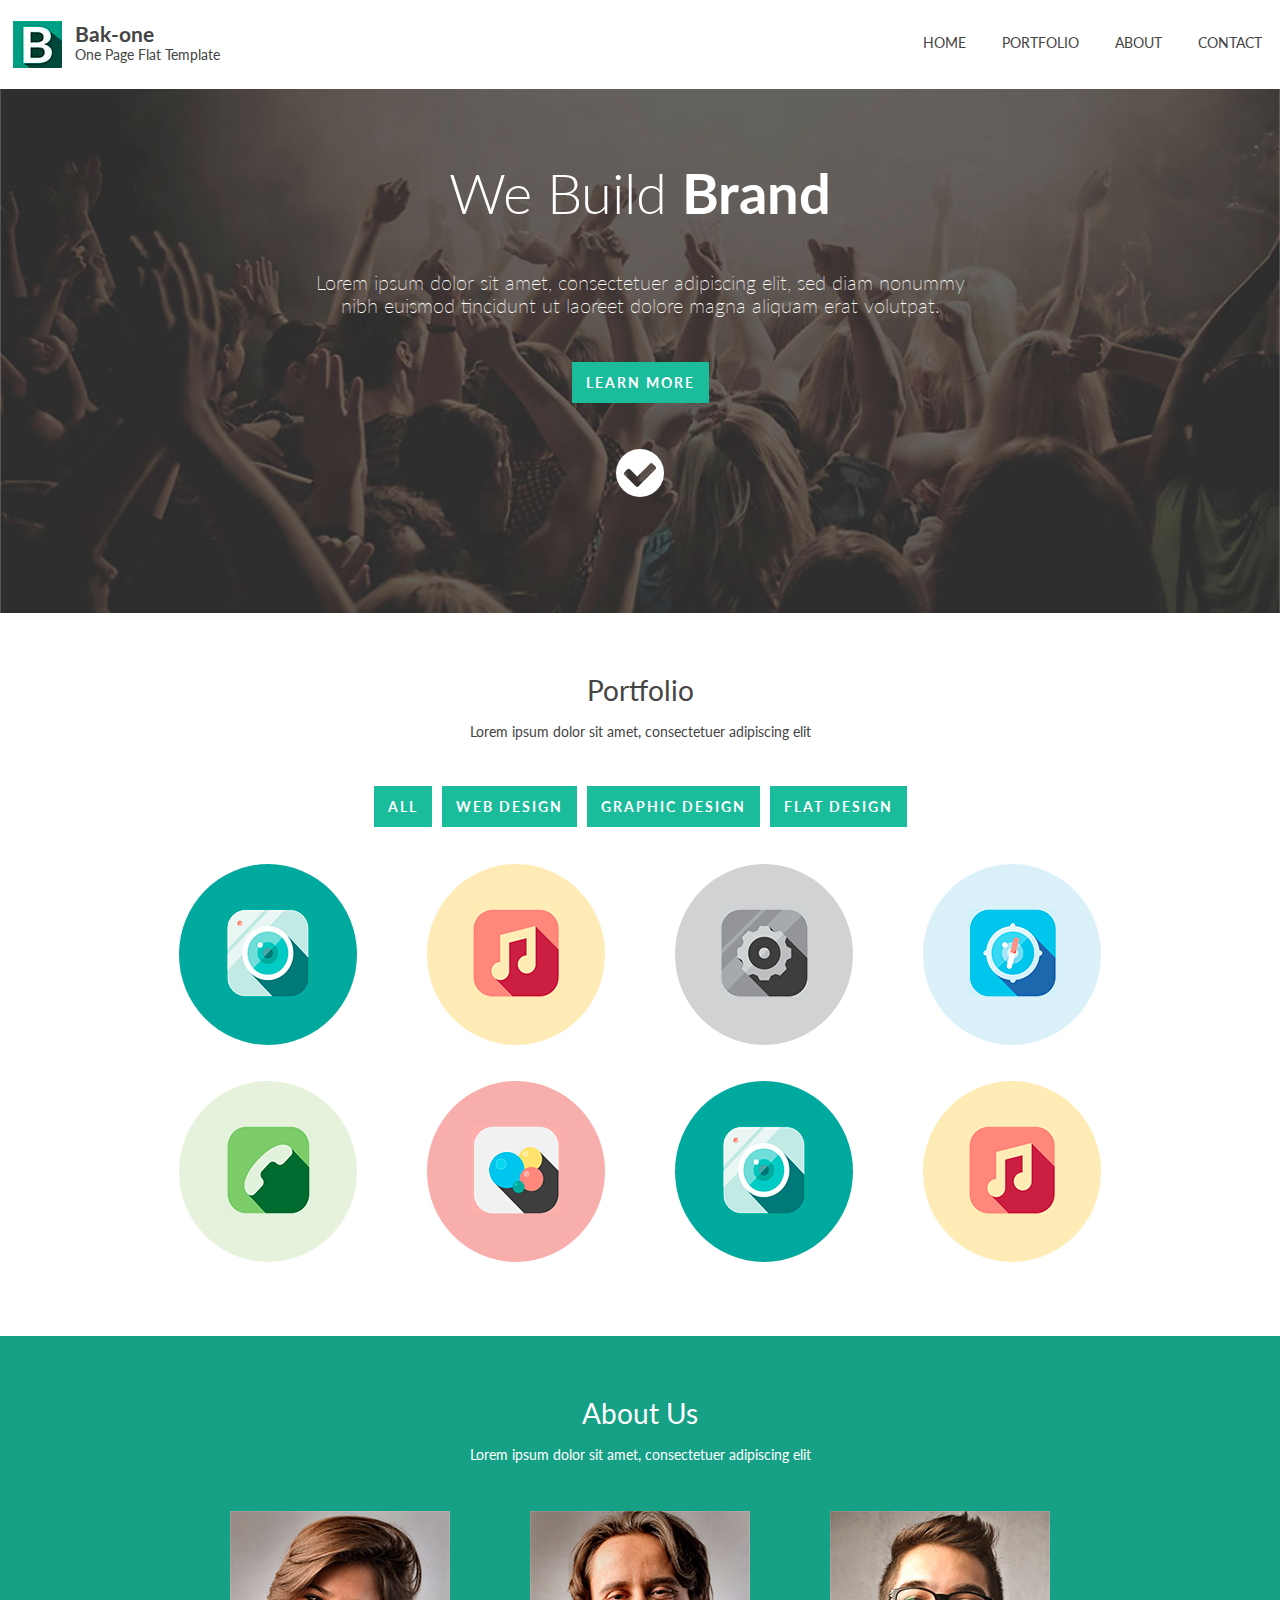
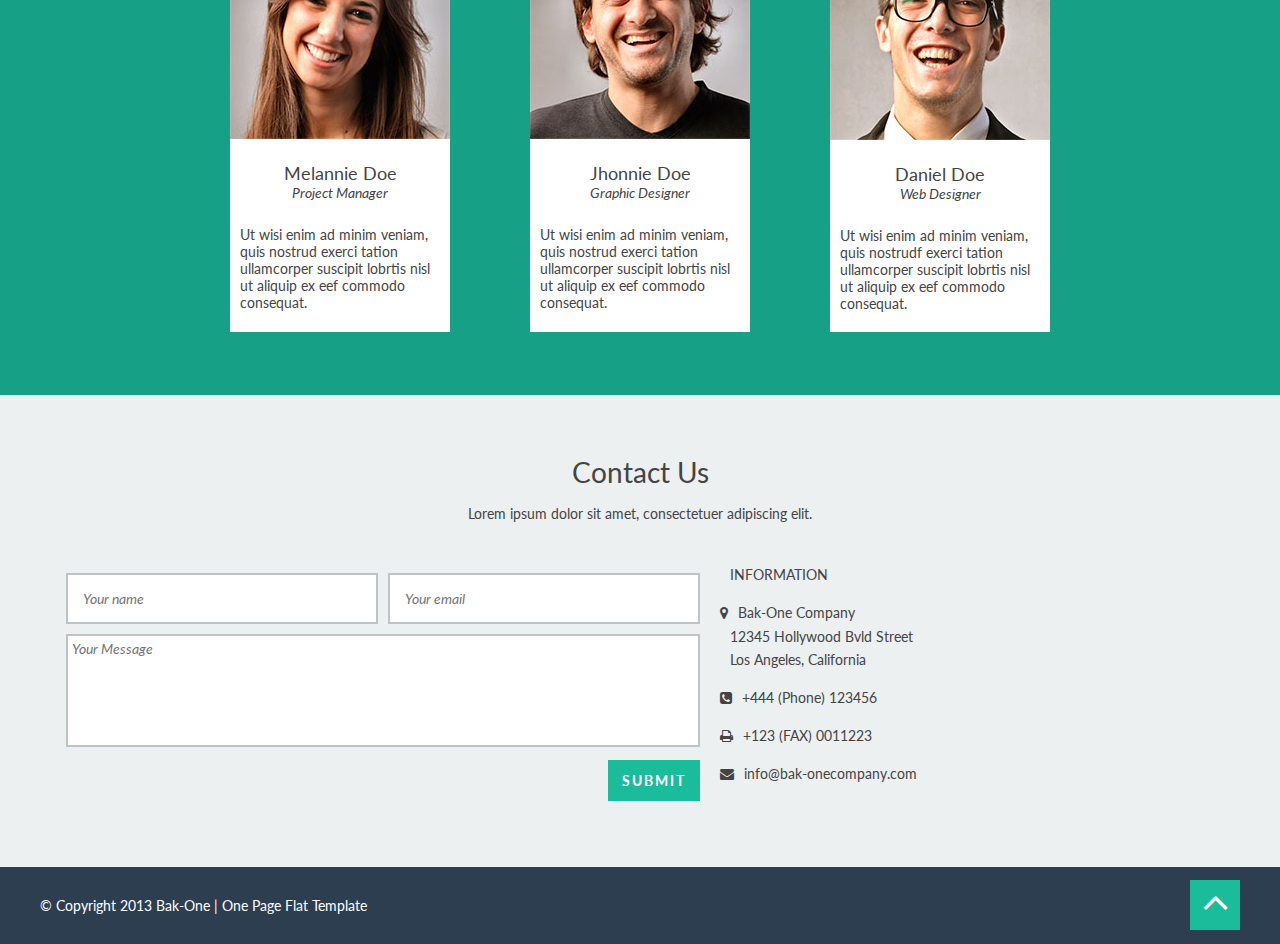
==== back-one/index.html @ 5c71b9d1 "Update Sites" ====
<!DOCTYPE html><html lang="en"><head><title>Bak-One | One Page Flat Template</title><meta charset="utf-8"><meta name="viewport" content="width=device-width,initial-scale=1"><link rel="shortcut icon" href="img/favicon.ico"><link href="css/style.css" rel="stylesheet"><link href="css/font-awesome.min.css" rel="stylesheet"></head><body><header class="dark"><div class="logo_nav"><div class="logo"><a href="/"><img class="img_logo" src="img/logo.png" width="49" height="47" alt=""></a><h1>Bak-one</h1><p>One Page Flat Template</p></div><nav><ul><li><a href="index.html">Home</a></li><li><a href="#">Portfolio</a></li><li><a href="#">About</a></li><li><a href="#">Contact</a></li></ul></nav><span class="fa fa-bars fa-3x navbar"></span></div></header><div id="home" class="content_center"><p class="light">We Build <span class="bold">Brand</span></p><p class="first_text">Lorem ipsum dolor sit amet, consectetuer adipiscing elit, sed diam nonummy nibh euismod tincidunt ut laoreet dolore magna aliquam erat volutpat.</p><a class="button" href="#">Learn More</a><div class="check-circle"><span class="fa fa-check-circle fa-4x"></span></div></div><div id="portfolio" class="dark content_center"><div class="block-title"><h2>Portfolio</h2><p>Lorem ipsum dolor sit amet, consectetuer adipiscing elit</p></div><ul><li class="button">all</li><li class="button">web design</li><li class="button">graphic design</li><li class="button">flat design</li></ul><div class="flex_wrap flex_around"><div class="flex_wrap flex_around"><div class="flex_wrap flex_around"><div class="soc_buttons num1"><a href="#"><img class="soc_icon" src="img/col_1.png" alt=""></a></div><div class="soc_buttons num2"><a href="#"><img class="soc_icon" src="img/col_2.png" alt=""></a></div></div><div class="flex_wrap flex_around"><div class="soc_buttons num3"><a href="#"><img class="soc_icon" src="img/col_3.png" alt=""></a></div><div class="soc_buttons num4"><a href="#"><img class="soc_icon" src="img/col_4.png" alt=""></a></div></div></div><div class="flex_wrap flex_around"><div class="flex_wrap flex_around"><div class="soc_buttons num5"><a href="#"><img class="soc_icon" src="img/col_5.png" alt=""></a></div><div class="soc_buttons num6"><a href="#"><img class="soc_icon" src="img/col_6.png" alt=""></a></div></div><div class="flex_wrap flex_around"><div class="soc_buttons num7"><a href="#"><img class="soc_icon" src="img/col_7.png" alt=""></a></div><div class="soc_buttons num8"><a href="#"><img class="soc_icon" src="img/col_8.png" alt=""></a></div></div></div></div></div><div id="about" class="content_center"><div class="block-title"><h2>About Us</h2><p>Lorem ipsum dolor sit amet, consectetuer adipiscing elit</p></div><div class="flex_wrap mens"><div class="men"><img src="img/avatar1.jpg" alt=""><div class="description"><p class="person-name">Melannie Doe</p><p class="person-position">Project Manager</p><p class="person-description">Ut wisi enim ad minim veniam, quis nostrud exerci tation ullamcorper suscipit lobrtis nisl ut aliquip ex eef commodo consequat.</p></div></div><div class="men"><img src="img/avatar2.jpg" alt=""><div class="description"><p class="person-name">Jhonnie Doe</p><p class="person-position">Graphic Designer</p><p class="person-description">Ut wisi enim ad minim veniam, quis nostrud exerci tation ullamcorper suscipit lobrtis nisl ut aliquip ex eef commodo consequat.</p></div></div><div class="men"><img src="img/avatar3.jpg" alt=""><div class="description"><p class="person-name">Daniel Doe</p><p class="person-position">Web Designer</p><p class="person-description">Ut wisi enim ad minim veniam, quis nostrudf exerci tation ullamcorper suscipit lobrtis nisl ut aliquip ex eef commodo consequat.</p></div></div></div></div><div id="contact" class="dark"><div class="block-title"><h2>Contact Us</h2><p>Lorem ipsum dolor sit amet, consectetuer adipiscing elit.</p></div><div class="flex_wrap clearfix"><form action="#" method="POST"><div class="flex_wrap"><input class="input_text" type="text" name="name" placeholder="Your name"> <input class="input_text" type="email" name="email" placeholder="Your email"></div><div class="textarea_wrap"><textarea name="message" placeholder="Your Message"></textarea></div><input type="submit" class="button" value="Submit"></form><div class="information"><h3>Information</h3><ul><li><span class="fa fa-map-marker"></span>Bak-One Company<br>12345 Hollywood Bvld Street<br>Los Angeles, California</li><li><span class="fa fa-phone-square"></span>+444 (Phone) 123456</li><li><span class="fa fa-print"></span>+123 (FAX) 0011223</li><li><span class="fa fa-envelope"></span>info@bak-onecompany.com</li></ul></div></div></div><footer><div class="copyright">&copy; Copyright 2013 Bak-One | One Page Flat Template</div><div id="scroll_to_top"><span class="fa fa-angle-up fa-3x"></span></div></footer><script src="js/jquery-3.1.0.min.js"></script><script src="js/scrollToTop.js"></script><script src="js/script.js"></script></body></html>
---- back-one/css/style.css ----
blockquote,
body,
code,
dd,
div,
dl,
dt,
fieldset,
form,
h1,
h2,
h3,
h4,
h5,
h6,
input,
li,
p,
pre,
td,
textarea,
th,
ul {
  margin: 0;
  padding: 0;
}

table {
  border-collapse: collapse;
  border-spacing: 0;
}

abbr,
fieldset,
img {
  border: 0;
}

address,
caption,
cite,
code,
dfn,
em,
strong,
th,
var {
  font-style: normal;
  font-weight: 400;
}

nav li,
ul li {
  list-style: none;
}

caption,
th {
  text-align: left;
}

h1,
h2,
h3,
h4,
h5,
h6 {
  font-size: 100%;
  font-weight: 400;
}

sup {
  vertical-align: text-top;
}

sub {
  vertical-align: text-bottom;
}

input,
select,
textarea {
  font-family: inherit;
  font-size: inherit;
  font-weight: inherit;
}

legend {
  color: #000;
}

article,
aside,
details,
figcaption,
figure,
footer,
header,
hgroup,
menu,
nav,
section {
  display: block;
}

@font-face {
  font-family: Lato-Regular;
  src: url("../fonts/Lato/Lato-Regular.ttf");
}

@font-face {
  font-family: Lato-Bold;
  src: url("../fonts/Lato/Lato-Bold.ttf");
}

@font-face {
  font-family: Lato-Italic;
  src: url("../fonts/Lato/Lato-Italic.ttf");
}

@font-face {
  font-family: Lato-Light;
  src: url("../fonts/Lato/Lato-Light.ttf");
}

@font-face {
  font-family: Lato-Thin;
  src: url("../fonts/Lato/Lato-Thin.ttf");
}

body,
html {
  width: 100%;
  height: 100%;
  font: 14px Lato-Regular;
  color: #fff;
}

h1 {
  font-size: 1.5rem;
  font-family: Lato-Bold;
}

h2 {
  font-size: 2rem;
}

a,
p {
  font-size: 1rem;
}

form {
  -ms-flex-preferred-size: 500px;
  flex-basis: 500px;
  -ms-flex-positive: 1;
  flex-grow: 1;
  box-sizing: border-box;
  padding: 10px;
}

input,
textarea {
  font-family: Lato-Italic;
  color: #444;
  border: 2px solid #bec3c7;
  padding: 15px;
}

.textarea_wrap {
  width: 100%;
}

textarea {
  margin: 10px 0;
  padding: .7%;
  width: 98%;
  height: 100px;
  resize: none;
}

.block-title {
  text-align: center;
  margin-bottom: 2em;
  line-height: 3em;
}

.check-circle {
  margin: 3em 0;
}

.bold {
  font-family: Lato-Bold;
}

.dark {
  color: #444;
}

header {
  padding: 1.5em 0;
  background: #fff;
  overflow: hidden;
}

header .logo_nav {
  margin: 0 auto;
  max-width: 1280px;
  text-align: right;
}

header .logo {
  float: left;
  text-align: left;
  width: 222px;
}

.logo img {
  float: left;
  margin: 0 13px;
}

nav {
  text-transform: uppercase;
  float: right;
}

nav ul li {
  float: left;
}

nav ul li a {
  display: block;
  text-decoration: none;
  color: #444;
  padding: 13px 18px;
}

nav ul li a,
nav ul li a:hover {
  transition: background .3s ease;
}

nav ul li a:hover {
  background: #1bbc9b;
}

#about,
#contact,
#home,
#portfolio {
  padding: 4em;
}

.content_center {
  text-align: center;
}

.navbar {
  cursor: pointer;
  display: none!important;
}

.light {
  font-size: 4rem;
  margin: 0;
}

.first_text {
  padding: 45px 0;
  max-width: 650px;
  margin: 0 auto;
  font-size: 1.4rem;
  font-family: Lato-Thin;
}

#home {
  padding: 5em;
  background: url("../img/header_background.jpg") no-repeat 50%;
  background-size: cover;
  font-family: Lato-Light;
}

#portfolio ul {
  margin: 1em;
}

#portfolio ul li {
  display: inline-block;
  margin: 5px;
}

#about {
  background-color: #16a086;
}

#contact {
  background-color: #ecf0f1;
}

footer {
  position: relative;
  background-color: #2d3e50;
  padding: 30px 40px;
}

.button {
  display: inline-block;
  background-color: #1bbc9b;
  padding: 12px 14px;
  font-family: Lato-Bold;
  text-transform: uppercase;
  letter-spacing: 2px;
  color: #fff;
  border: 0;
  cursor: pointer;
  text-decoration: none;
}

.button,
.button:hover {
  transition: background .3s ease;
}

.button:hover {
  background-color: #16a086;
}

.flex_wrap {
  display: -ms-flexbox;
  display: flex;
  -ms-flex-wrap: wrap;
  flex-wrap: wrap;
  -ms-flex-pack: justify;
  justify-content: space-between;
}

.flex_around {
  -ms-flex-pack: distribute;
  justify-content: space-around;
}

.soc_icon {
  margin: 45px;
}

.soc_buttons {
  display: inline-block;
  border-radius: 50%;
  margin: 18px 35px;
}

.num1 {
  background: #00a99d;
}

.num2 {
  background: #ffebb5;
}

.num3 {
  background: #d0d2d3;
}

.num4 {
  background: #dbf1fa;
}

.num5 {
  background: #e7f2dd;
}

.num6 {
  background: #f8aeaa;
}

.num7 {
  background: #00a99d;
}

.num8 {
  background: #ffebb5;
}

#scroll_to_top {
  text-align: center;
  position: absolute;
  right: 40px;
  top: 0;
  bottom: 0;
  margin: auto;
  width: 50px;
  height: 50px;
  background-color: #1bbc9b;
  cursor: pointer;
}

.description {
  padding: 20px 10px;
}

.men {
  width: 220px;
  background-color: #fff;
  color: #444;
  margin: .5em;
}

.mens {
  max-width: 900px;
  margin: 0 auto;
  -ms-flex-pack: distribute;
  justify-content: space-around;
}

.person-name {
  font-size: 1.3rem;
}

.person-position {
  font-family: Lato-Italic;
}

.person-description {
  padding-top: 25px;
  text-align: left;
}

.input_text {
  -ms-flex-positive: 1;
  flex-grow: 1;
  -ms-flex-preferred-size: 200px;
  flex-basis: 200px;
  margin-left: 10px;
}

.input_text:first-child {
  margin-left: 0;
}

input[type=submit] {
  float: right;
}

.information {
  display: inline-block;
  -ms-flex-positive: 2;
  flex-grow: 2;
  line-height: 1.7em;
  margin-left: 20px;
}

.information h3 {
  text-transform: uppercase;
}

.information ul li {
  margin-top: 1em;
  text-indent: -5px;
}

.information ul li span.fa {
  margin-right: 10px;
}

.copyright {
  width: 75%;
}

.clearfix:after,
.clearfix:before {
  content: " ";
  display: table;
}

.clearfix:after {
  clear: both;
}

.clearfix {
  *zoom: 1;
}

@media all and (max-width:650px) {
  header .logo,
  nav {
    float: none;
    overflow: hidden;
  }

  nav {
    margin-top: 1em;
  }

  nav ul li {
    display: block;
    float: none;
    text-align: center;
    width: 100%;
  }

  .navbar {
    display: block!important;
    position: absolute;
    top: 25px;
    right: 5%;
  }
}

@media all and (max-width:625px) {
  .input_text {
    margin-left: 0;
    margin-bottom: 10px;
  }
}
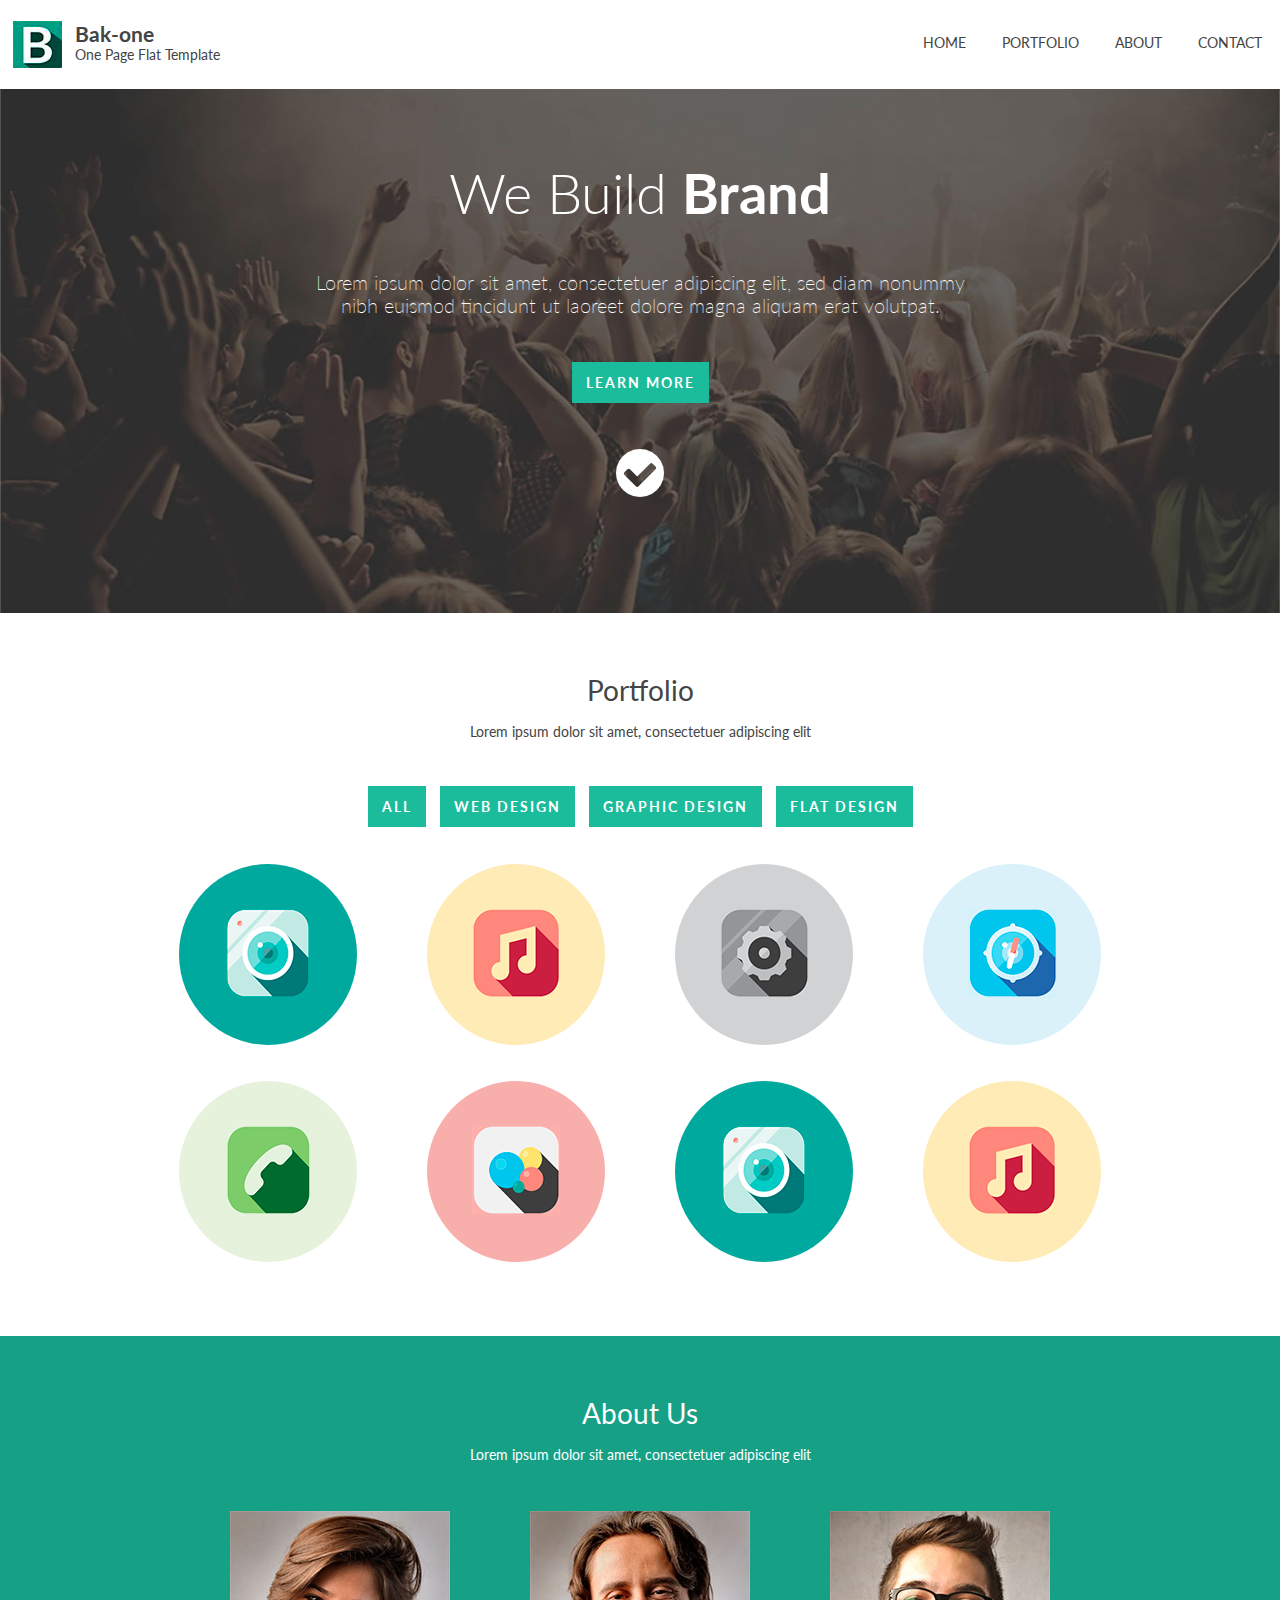
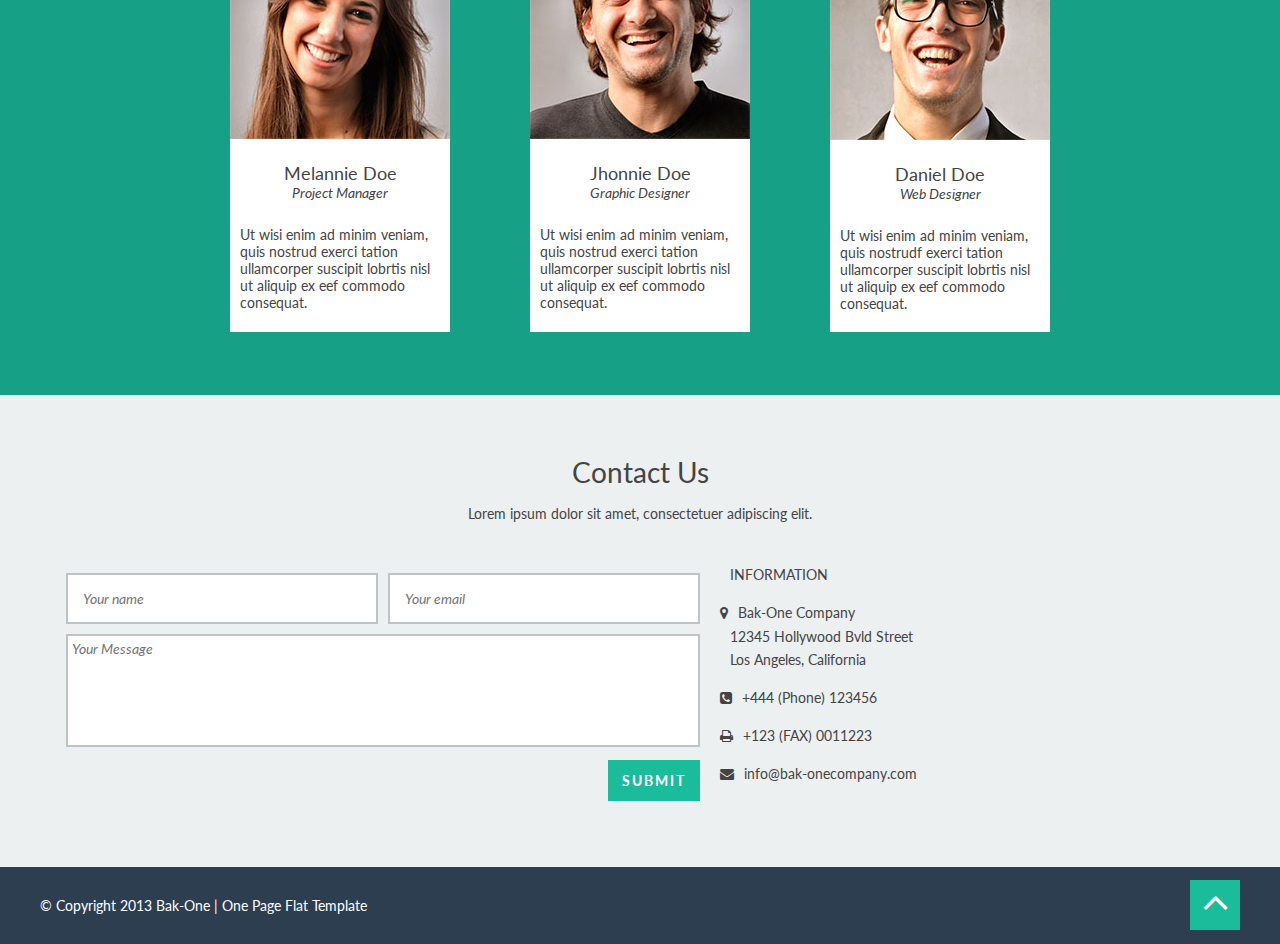
==== commit 501507f4: "Add inventory demo page" ====
--- a/back-one/index.html
+++ b/back-one/index.html
@@ -1 +1,143 @@
-<!DOCTYPE html><html lang="en"><head><title>Bak-One | One Page Flat Template</title><meta charset="utf-8"><meta name="viewport" content="width=device-width,initial-scale=1"><link rel="shortcut icon" href="img/favicon.ico"><link href="css/style.css" rel="stylesheet"><link href="css/font-awesome.min.css" rel="stylesheet"></head><body><header class="dark"><div class="logo_nav"><div class="logo"><a href="/"><img class="img_logo" src="img/logo.png" width="49" height="47" alt=""></a><h1>Bak-one</h1><p>One Page Flat Template</p></div><nav><ul><li><a href="index.html">Home</a></li><li><a href="#">Portfolio</a></li><li><a href="#">About</a></li><li><a href="#">Contact</a></li></ul></nav><span class="fa fa-bars fa-3x navbar"></span></div></header><div id="home" class="content_center"><p class="light">We Build <span class="bold">Brand</span></p><p class="first_text">Lorem ipsum dolor sit amet, consectetuer adipiscing elit, sed diam nonummy nibh euismod tincidunt ut laoreet dolore magna aliquam erat volutpat.</p><a class="button" href="#">Learn More</a><div class="check-circle"><span class="fa fa-check-circle fa-4x"></span></div></div><div id="portfolio" class="dark content_center"><div class="block-title"><h2>Portfolio</h2><p>Lorem ipsum dolor sit amet, consectetuer adipiscing elit</p></div><ul><li class="button">all</li><li class="button">web design</li><li class="button">graphic design</li><li class="button">flat design</li></ul><div class="flex_wrap flex_around"><div class="flex_wrap flex_around"><div class="flex_wrap flex_around"><div class="soc_buttons num1"><a href="#"><img class="soc_icon" src="img/col_1.png" alt=""></a></div><div class="soc_buttons num2"><a href="#"><img class="soc_icon" src="img/col_2.png" alt=""></a></div></div><div class="flex_wrap flex_around"><div class="soc_buttons num3"><a href="#"><img class="soc_icon" src="img/col_3.png" alt=""></a></div><div class="soc_buttons num4"><a href="#"><img class="soc_icon" src="img/col_4.png" alt=""></a></div></div></div><div class="flex_wrap flex_around"><div class="flex_wrap flex_around"><div class="soc_buttons num5"><a href="#"><img class="soc_icon" src="img/col_5.png" alt=""></a></div><div class="soc_buttons num6"><a href="#"><img class="soc_icon" src="img/col_6.png" alt=""></a></div></div><div class="flex_wrap flex_around"><div class="soc_buttons num7"><a href="#"><img class="soc_icon" src="img/col_7.png" alt=""></a></div><div class="soc_buttons num8"><a href="#"><img class="soc_icon" src="img/col_8.png" alt=""></a></div></div></div></div></div><div id="about" class="content_center"><div class="block-title"><h2>About Us</h2><p>Lorem ipsum dolor sit amet, consectetuer adipiscing elit</p></div><div class="flex_wrap mens"><div class="men"><img src="img/avatar1.jpg" alt=""><div class="description"><p class="person-name">Melannie Doe</p><p class="person-position">Project Manager</p><p class="person-description">Ut wisi enim ad minim veniam, quis nostrud exerci tation ullamcorper suscipit lobrtis nisl ut aliquip ex eef commodo consequat.</p></div></div><div class="men"><img src="img/avatar2.jpg" alt=""><div class="description"><p class="person-name">Jhonnie Doe</p><p class="person-position">Graphic Designer</p><p class="person-description">Ut wisi enim ad minim veniam, quis nostrud exerci tation ullamcorper suscipit lobrtis nisl ut aliquip ex eef commodo consequat.</p></div></div><div class="men"><img src="img/avatar3.jpg" alt=""><div class="description"><p class="person-name">Daniel Doe</p><p class="person-position">Web Designer</p><p class="person-description">Ut wisi enim ad minim veniam, quis nostrudf exerci tation ullamcorper suscipit lobrtis nisl ut aliquip ex eef commodo consequat.</p></div></div></div></div><div id="contact" class="dark"><div class="block-title"><h2>Contact Us</h2><p>Lorem ipsum dolor sit amet, consectetuer adipiscing elit.</p></div><div class="flex_wrap clearfix"><form action="#" method="POST"><div class="flex_wrap"><input class="input_text" type="text" name="name" placeholder="Your name"> <input class="input_text" type="email" name="email" placeholder="Your email"></div><div class="textarea_wrap"><textarea name="message" placeholder="Your Message"></textarea></div><input type="submit" class="button" value="Submit"></form><div class="information"><h3>Information</h3><ul><li><span class="fa fa-map-marker"></span>Bak-One Company<br>12345 Hollywood Bvld Street<br>Los Angeles, California</li><li><span class="fa fa-phone-square"></span>+444 (Phone) 123456</li><li><span class="fa fa-print"></span>+123 (FAX) 0011223</li><li><span class="fa fa-envelope"></span>info@bak-onecompany.com</li></ul></div></div></div><footer><div class="copyright">&copy; Copyright 2013 Bak-One | One Page Flat Template</div><div id="scroll_to_top"><span class="fa fa-angle-up fa-3x"></span></div></footer><script src="js/jquery-3.1.0.min.js"></script><script src="js/scrollToTop.js"></script><script src="js/script.js"></script></body></html>+<!DOCTYPE html>
+<html lang="en">
+
+<head>
+    <title>Bak-One | One Page Flat Template</title>
+    <meta charset="utf-8">
+    <meta name="viewport" content="width=device-width,initial-scale=1">
+    <link rel="shortcut icon" href="img/favicon.ico">
+    <link href="css/style.css" rel="stylesheet">
+    <link href="css/font-awesome.min.css" rel="stylesheet">
+</head>
+
+<body>
+    <header class="dark">
+        <div class="logo_nav">
+            <div class="logo">
+                <a href="/"><img class="img_logo" src="img/logo.png" width="49" height="47" alt=""></a>
+                <h1>Bak-one</h1>
+                <p>One Page Flat Template</p>
+            </div>
+            <nav>
+                <ul>
+                    <li><a href="index.html">Home</a></li>
+                    <li><a href="#">Portfolio</a></li>
+                    <li><a href="#">About</a></li>
+                    <li><a href="#">Contact</a></li>
+                </ul>
+            </nav><span class="fa fa-bars fa-3x navbar"></span></div>
+    </header>
+    <div id="home" class="content_center">
+        <p class="light">We Build <span class="bold">Brand</span></p>
+        <p class="first_text">Lorem ipsum dolor sit amet, consectetuer adipiscing elit, sed diam nonummy nibh euismod tincidunt ut laoreet dolore magna aliquam erat volutpat.</p><a class="button" href="#">Learn More</a>
+        <div class="check-circle"><span class="fa fa-check-circle fa-4x"></span></div>
+    </div>
+    <div id="portfolio" class="dark content_center">
+        <div class="block-title">
+            <h2>Portfolio</h2>
+            <p>Lorem ipsum dolor sit amet, consectetuer adipiscing elit</p>
+        </div>
+        <ul>
+            <li class="button">all</li>
+            <li class="button">web design</li>
+            <li class="button">graphic design</li>
+            <li class="button">flat design</li>
+        </ul>
+        <div class="flex_wrap flex_around">
+            <div class="flex_wrap flex_around">
+                <div class="flex_wrap flex_around">
+                    <div class="soc_buttons num1">
+                        <a href="#"><img class="soc_icon" src="img/col_1.png" alt=""></a>
+                    </div>
+                    <div class="soc_buttons num2">
+                        <a href="#"><img class="soc_icon" src="img/col_2.png" alt=""></a>
+                    </div>
+                </div>
+                <div class="flex_wrap flex_around">
+                    <div class="soc_buttons num3">
+                        <a href="#"><img class="soc_icon" src="img/col_3.png" alt=""></a>
+                    </div>
+                    <div class="soc_buttons num4">
+                        <a href="#"><img class="soc_icon" src="img/col_4.png" alt=""></a>
+                    </div>
+                </div>
+            </div>
+            <div class="flex_wrap flex_around">
+                <div class="flex_wrap flex_around">
+                    <div class="soc_buttons num5">
+                        <a href="#"><img class="soc_icon" src="img/col_5.png" alt=""></a>
+                    </div>
+                    <div class="soc_buttons num6">
+                        <a href="#"><img class="soc_icon" src="img/col_6.png" alt=""></a>
+                    </div>
+                </div>
+                <div class="flex_wrap flex_around">
+                    <div class="soc_buttons num7">
+                        <a href="#"><img class="soc_icon" src="img/col_7.png" alt=""></a>
+                    </div>
+                    <div class="soc_buttons num8">
+                        <a href="#"><img class="soc_icon" src="img/col_8.png" alt=""></a>
+                    </div>
+                </div>
+            </div>
+        </div>
+    </div>
+    <div id="about" class="content_center">
+        <div class="block-title">
+            <h2>About Us</h2>
+            <p>Lorem ipsum dolor sit amet, consectetuer adipiscing elit</p>
+        </div>
+        <div class="flex_wrap mens">
+            <div class="men"><img src="img/avatar1.jpg" alt="">
+                <div class="description">
+                    <p class="person-name">Melannie Doe</p>
+                    <p class="person-position">Project Manager</p>
+                    <p class="person-description">Ut wisi enim ad minim veniam, quis nostrud exerci tation ullamcorper suscipit lobrtis nisl ut aliquip ex eef commodo consequat.</p>
+                </div>
+            </div>
+            <div class="men"><img src="img/avatar2.jpg" alt="">
+                <div class="description">
+                    <p class="person-name">Jhonnie Doe</p>
+                    <p class="person-position">Graphic Designer</p>
+                    <p class="person-description">Ut wisi enim ad minim veniam, quis nostrud exerci tation ullamcorper suscipit lobrtis nisl ut aliquip ex eef commodo consequat.</p>
+                </div>
+            </div>
+            <div class="men"><img src="img/avatar3.jpg" alt="">
+                <div class="description">
+                    <p class="person-name">Daniel Doe</p>
+                    <p class="person-position">Web Designer</p>
+                    <p class="person-description">Ut wisi enim ad minim veniam, quis nostrudf exerci tation ullamcorper suscipit lobrtis nisl ut aliquip ex eef commodo consequat.</p>
+                </div>
+            </div>
+        </div>
+    </div>
+    <div id="contact" class="dark">
+        <div class="block-title">
+            <h2>Contact Us</h2>
+            <p>Lorem ipsum dolor sit amet, consectetuer adipiscing elit.</p>
+        </div>
+        <div class="flex_wrap clearfix">
+            <form action="#" method="POST">
+                <div class="flex_wrap"><input class="input_text" type="text" name="name" placeholder="Your name"> <input class="input_text" type="email" name="email" placeholder="Your email"></div>
+                <div class="textarea_wrap"><textarea name="message" placeholder="Your Message"></textarea></div><input type="submit" class="button" value="Submit"></form>
+            <div class="information">
+                <h3>Information</h3>
+                <ul>
+                    <li><span class="fa fa-map-marker"></span>Bak-One Company<br>12345 Hollywood Bvld Street<br>Los Angeles, California</li>
+                    <li><span class="fa fa-phone-square"></span>+444 (Phone) 123456</li>
+                    <li><span class="fa fa-print"></span>+123 (FAX) 0011223</li>
+                    <li><span class="fa fa-envelope"></span>info@bak-onecompany.com</li>
+                </ul>
+            </div>
+        </div>
+    </div>
+    <footer>
+        <div class="copyright">&copy; Copyright 2013 Bak-One | One Page Flat Template</div>
+        <div id="scroll_to_top"><span class="fa fa-angle-up fa-3x"></span></div>
+    </footer>
+    <script src="js/jquery-3.1.0.min.js"></script>
+    <script src="js/scrollToTop.js"></script>
+    <script src="js/script.js"></script>
+</body>
+
+</html>